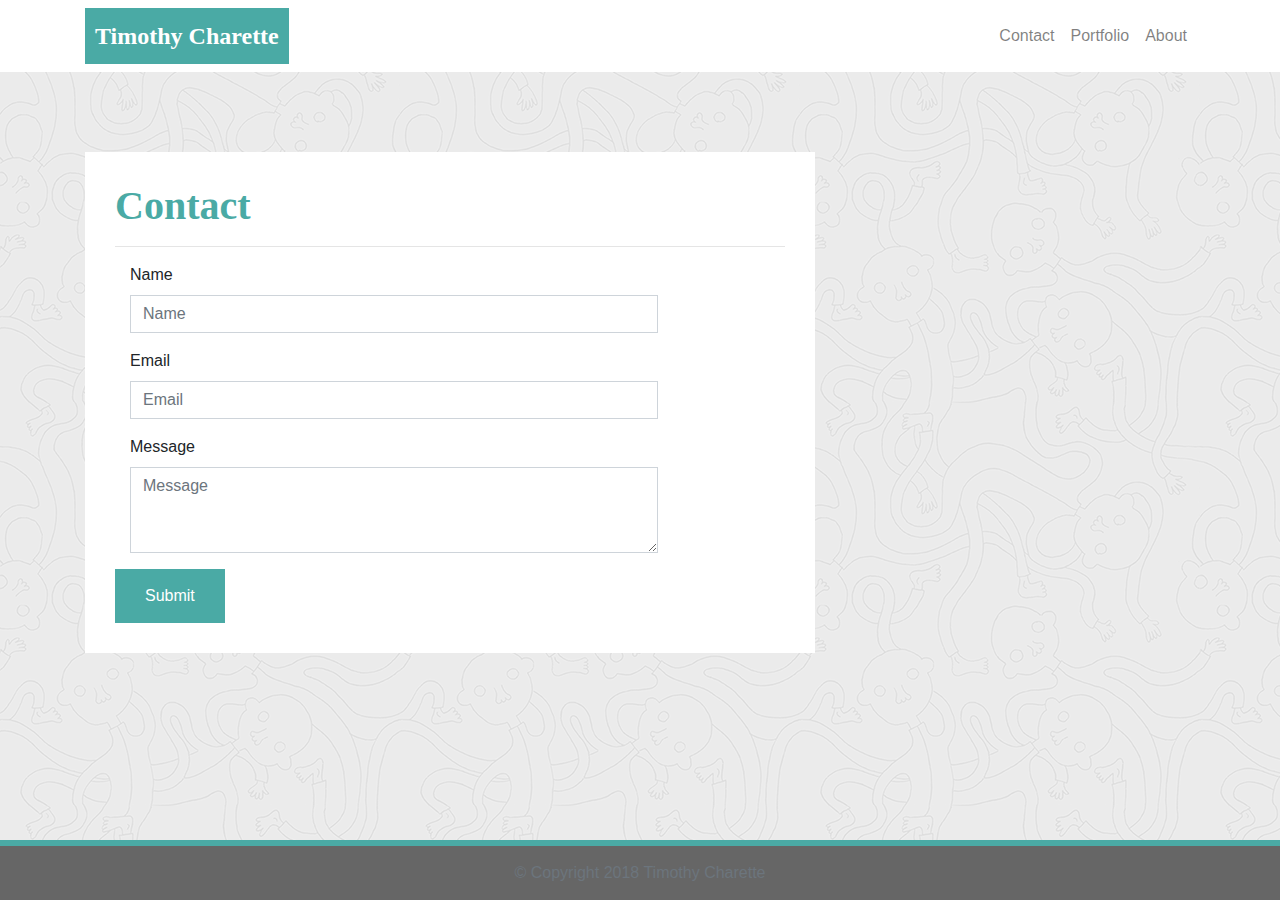
==== contact.html @ 37dba137 "edits" ====
<!DOCTYPE html>
<html lang="en-us">

<head>

  <meta charset="UTF-8">
  <meta name="viewport" content="width=device-width, initial-scale=1.0">
  <meta http-equiv="X-UA-Compatible" content="ie=edge">

  <title>TCharette-Contact</title>

  <!-- Boostrap Stylesheet -->
  <link rel="stylesheet" href="https://maxcdn.bootstrapcdn.com/bootstrap/4.0.0/css/bootstrap.min.css">

  <!-- Our own CSS stylesheet -->
  <link rel="stylesheet" href="assets/css/styles.css" media="screen">

</head>

<body>

  <nav class="navbar navbar-expand-lg navbar-light navbar-fixed-top">
    <div class="container">
      <!-- Brand and toggle get grouped for better mobile display -->
      <div class="navbar-header">
        <a class="navbar-brand" href="index.html" id="logo">Timothy Charette</a>
      </div>
      <button class="navbar-toggler collapsed ml-auto" data-toggle="collapse" data-target="#page-nav-collapse" aria-expanded="false">
          <span class="sr-only">Toggle navigation</span>
          <span class="icon-bar"></span>
          <span class="icon-bar"></span>
          <span class="icon-bar"></span>
        </button>
      <!-- Collect the nav links, forms, and other content for toggling -->
      <div class="collapse navbar-collapse" id="page-nav-collapse">
        <ul class="nav navbar-nav ml-auto">
          <li>
            <a class="nav-link" href="contact.html">Contact</a>
          </li>
          <li>
            <a class="nav-link" href="portfolio.html">Portfolio</a>
          </li>
          <li>
            <a class="nav-link" href="index.html">About</a>
          </li>
        </ul>
      </div>
      <!-- /.navbar-collapse -->
    </div>
    <!-- /.container -->
  </nav>
  <!-- End of navbar -->

  <!-- Start of container -->
  <main class="container">
    <section class="row">
      <div class="col-md-8">
        <form class="block form-horizontal">
          <h1 class="block-header">Contact</h1>
          <hr />
          <div class="form-group">
            <label for="name" class="col-sm-2 control-label">Name</label>
            <div class="col-sm-10">
              <input type="email" class="form-control" id="name" placeholder="Name">
            </div>
          </div>
          <div class="form-group">
            <label for="email" class="col-sm-2 control-label">Email</label>
            <div class="col-sm-10">
              <input type="password" class="form-control" id="email" placeholder="Email">
            </div>
          </div>
          <div class="form-group">
            <label class="col-sm-2 control-label" for="msg">Message</label>
            <div class="col-sm-10">
              <textarea id="msg" class="form-control" rows="3" placeholder="Message"></textarea>
            </div>
          </div>
          <button class="submit-btn">Submit</button>
        </form>
      </div>
    </section>
  </main>
  <!-- End of container -->

  <!-- Start of footer -->
  <footer class="footer">
    <div class="two-toned-footer-color"></div>
    <p class="text-muted text-muted-footer text-center">
      &copy; Copyright 2018 Timothy Charette
    </p>
  </footer>
  <!-- End of footer -->

  <!-- jQuery CDN -->
  <script type="text/javascript" src="https://cdnjs.cloudflare.com/ajax/libs/jquery/3.2.1/jquery.min.js"></script>

  <!-- Bootstrap CDN -->
  <script src="https://maxcdn.bootstrapcdn.com/bootstrap/4.0.0/js/bootstrap.min.js"></script>

</body>

</html>
---- assets/css/styles.css ----
/* --- STYLES FOR ALL PAGES --- */
body {
    /* Typography */
    font-family: Arial, "Helvetica Neue", Helvetica, sans-serif;
  
    /* Visual */
    background-image: url("../imgs/ignasi_pattern_s.png");
  }
  
  html {
    /* Positioning */
    position: relative;
  
    /* Box-model */
    min-height: 100%;
  }
  
  /* add space for fixed nav */
  main {
    margin: 80px 0;
  }
  
  /* create styles for use for all white main boxes */
  .block {
    background-color: #fff;
    padding: 30px;
    margin-bottom: 30px;
  }
  
  .block-header {
    /* Typography */
    color: #4aaaa5;
    font-family: Georgia, Times, "Times New Roman", serif;
    font-weight: bold;
  }
  
  /* NAV START */
  #logo {
    font-family: Georgia, Times, "Times New Roman", serif;
    padding: 10px;
    /* Typography */
    font-size: 24px;
    font-weight: bold;
    color: #fff;
    /* Visual */
    background: #4aaaa5;
  }
  
  /* override bootstrap hover color and border */
  .navbar-default .navbar-nav > li > a:hover {
    color: #4aaaa5;
  }
  
  .navbar {
    background: white;
    border: none;
  }
  
  /* media query for nav background color change */
  @media only screen and (max-width: 767px) {
    .navbar-header {
      background-color: #4aaaa5;
    }
  }
  /* END NAV */
  
  
  /* CONNECT W/ ME CSS */
  .connect-header {
    /* Typography */
    font-size: 25px;
  }
  
  .connect-photo {
    /* Box-model */
    width: 55px;
    height: 55px;
  }
  
  #images {
    /* Box-model */
    padding-top: 15px;
  
    /* Typography */
    text-align: center;
  }
  /* END CONNECT W/ ME */
  
  
  /* BEGIN FOOTER */
  .footer {
    /* Positioning */
    position: absolute;
    bottom: 0;
  
    /* Box-model */
    width: 100%;
    height: 60px;
  
    /* Visual */
    background-color: #666;
  }
  
  .text-muted-footer {
    /* Box-model */
    margin-top: 15px;
  
    /* Typography */
    color: #fff;
  }
  
  .two-toned-footer-color {
    /* Box-model */
    height: 6px;
    padding-top: 3px;
  
    /* Visual */
    background-color: #4aaaa5;
  }
  /* END FOOTER */
  /* --- END STYLES FOR ALL PAGES --- */
  
  /* --- PAGE-SPECIFIC STYLES --- */
  /* ABOUT-ME PAGE */
  .about-me-header {
    /* Positioning */
    margin-bottom: 33px;
    font-family: Georgia, Times, "Times New Roman", serif;
  
    /* Typography */
    font-size: 32px;
    font-weight: bold;
    color: #4aaaa5;
  }
  
  #about-image {
    /* Positioning */
    float: left;
    transition: transform .2s;
    /* Box-model */
    width: 200px;
    margin: 0 20px 10px 0;
  }

  #about-image:hover {
    transform: scale(1.5);
  }
  /* END ABOUT-ME PAGE */
  
  
  /* PORTFOLIO PAGE */
  .port-image {
    margin: 20px auto;
  }

  .portfolio-img-link {
    position: absolute;
    bottom: 40px;
    background-color: pink;
    width: 100%;
    text-align: center;
    overflow: hidden;
  }
  /* END PORTFOLIO PAGE */
  
  
  /* CONTACT FORM PAGE  */
  .form-control {
    /* give input boxes right angles */
    border-radius: 0;
  
    /* keep from horizontally resizing text area */
    min-width: 100%;
    max-width: 100%;
  }
  
  .submit-btn {
    /* Box-model */
    padding: 15px 30px;
    font-size: 16px;
    font-weight: lighter;
  
    /* Typography */
    color: #fff;
  
    /* Visual */
    background-color: #4aaaa5;
    border: 0;
  }
  
  .submit-btn:hover {
    opacity: .7;
  }
  
  /* END CONTACT FORM PAGE */
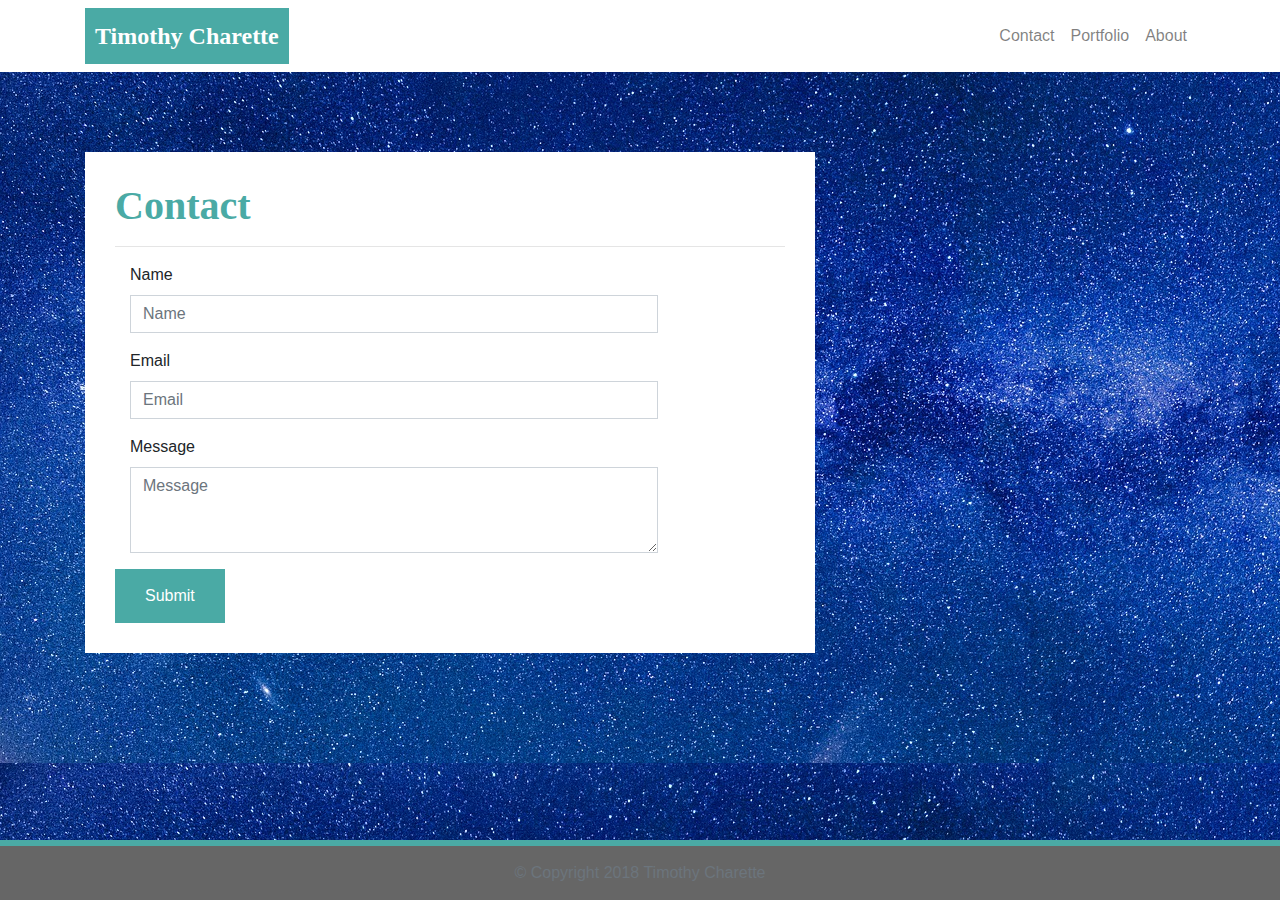
==== commit 2f7fc837: "edits" ====
--- a/contact.html
+++ b/contact.html
@@ -23,7 +23,7 @@
     <div class="container">
       <!-- Brand and toggle get grouped for better mobile display -->
       <div class="navbar-header">
-        <a class="navbar-brand" href="index.html" id="logo">Timothy Charette</a>
+        <a class="navbar-brand" href="https://github.com/charettetimothy" id="logo">Timothy Charette</a>
       </div>
       <button class="navbar-toggler collapsed ml-auto" data-toggle="collapse" data-target="#page-nav-collapse" aria-expanded="false">
           <span class="sr-only">Toggle navigation</span>
--- a/assets/css/styles.css
+++ b/assets/css/styles.css
@@ -4,7 +4,7 @@
     font-family: Arial, "Helvetica Neue", Helvetica, sans-serif;
   
     /* Visual */
-    background-image: url("../imgs/ignasi_pattern_s.png");
+    background-image: url("../imgs/milky-way.jpg");
   }
   
   html {
@@ -153,13 +153,22 @@
     margin: 20px auto;
   }
 
-  .portfolio-img-link {
+  .port-img-link {
     position: absolute;
     bottom: 40px;
-    background-color: pink;
+    background-color: #4aaaa5;
     width: 100%;
     text-align: center;
-    overflow: hidden;
+    color: white;
+    font-weight: bold;
+    height: 40px;
+    line-height: 40px;
+  }
+
+  .port-img-link:hover {
+    color: white;
+    text-decoration: none;
+    font-style: italic;
   }
   /* END PORTFOLIO PAGE */
   
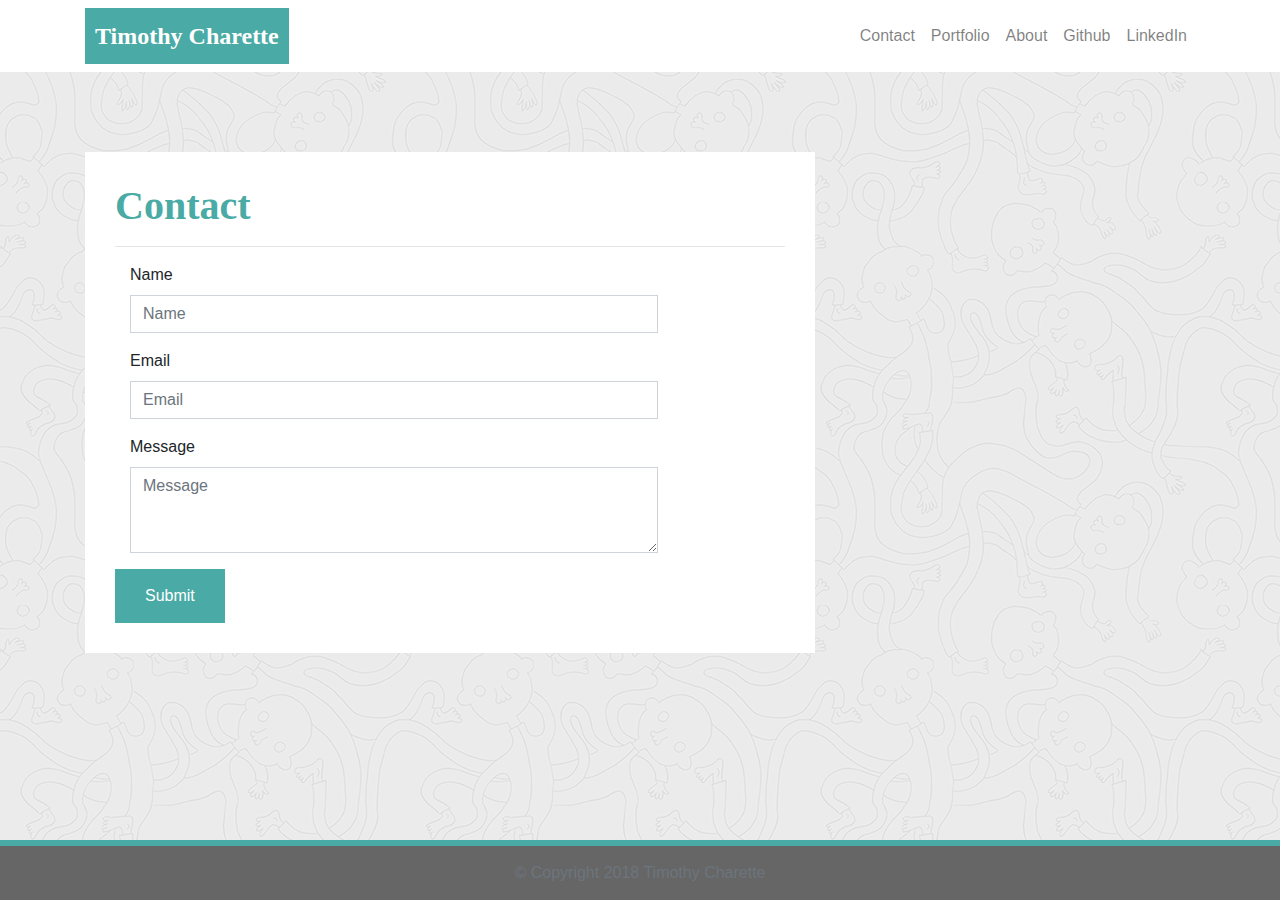
==== commit b5bf443d: "updates" ====
--- a/contact.html
+++ b/contact.html
@@ -23,10 +23,12 @@
     <div class="container">
       <!-- Brand and toggle get grouped for better mobile display -->
       <div class="navbar-header">
-        <a class="navbar-brand" href="https://github.com/charettetimothy" id="logo">Timothy Charette</a>
+        <a class="navbar-brand" href="index.html" id="logo">Timothy Charette</a>
       </div>
       <button class="navbar-toggler collapsed ml-auto" data-toggle="collapse" data-target="#page-nav-collapse" aria-expanded="false">
           <span class="sr-only">Toggle navigation</span>
+          <span class="icon-bar"></span>
+          <span class="icon-bar"></span>
           <span class="icon-bar"></span>
           <span class="icon-bar"></span>
           <span class="icon-bar"></span>
@@ -42,6 +44,12 @@
           </li>
           <li>
             <a class="nav-link" href="index.html">About</a>
+          </li>
+          <li>
+            <a class="nav-link" href="https://github.com/charettetimothy">Github</a>
+          </li>
+          <li>
+            <a class="nav-link" href="www.linkedin.com/in/timothy-charette-690b61167">LinkedIn</a>
           </li>
         </ul>
       </div>
--- a/assets/css/styles.css
+++ b/assets/css/styles.css
@@ -4,13 +4,12 @@
     font-family: Arial, "Helvetica Neue", Helvetica, sans-serif;
   
     /* Visual */
-    background-image: url("../imgs/milky-way.jpg");
+    background-image: url("../imgs/ignasi_pattern_s.png");
   }
   
   html {
     /* Positioning */
     position: relative;
-  
     /* Box-model */
     min-height: 100%;
   }
@@ -151,13 +150,15 @@
   /* PORTFOLIO PAGE */
   .port-image {
     margin: 20px auto;
+    width: 320px;
+    height: 350px;
   }
 
   .port-img-link {
     position: absolute;
-    bottom: 40px;
-    background-color: #4aaaa5;
-    width: 100%;
+    bottom: 80px;
+    background-color: #4aaaa5;
+    width: 91.2%;
     text-align: center;
     color: white;
     font-weight: bold;
@@ -165,7 +166,25 @@
     line-height: 40px;
   }
 
+  .port-img-link2 {
+    position: absolute;
+    bottom: 40px;
+    background-color: #4aaaa5;
+    width: 91.2%;
+    text-align: center;
+    color: white;
+    font-weight: bold;
+    height: 40px;
+    line-height: 40px;
+  }
+
   .port-img-link:hover {
+    color: white;
+    text-decoration: none;
+    font-style: italic;
+  }
+
+  .port-img-link2:hover {
     color: white;
     text-decoration: none;
     font-style: italic;
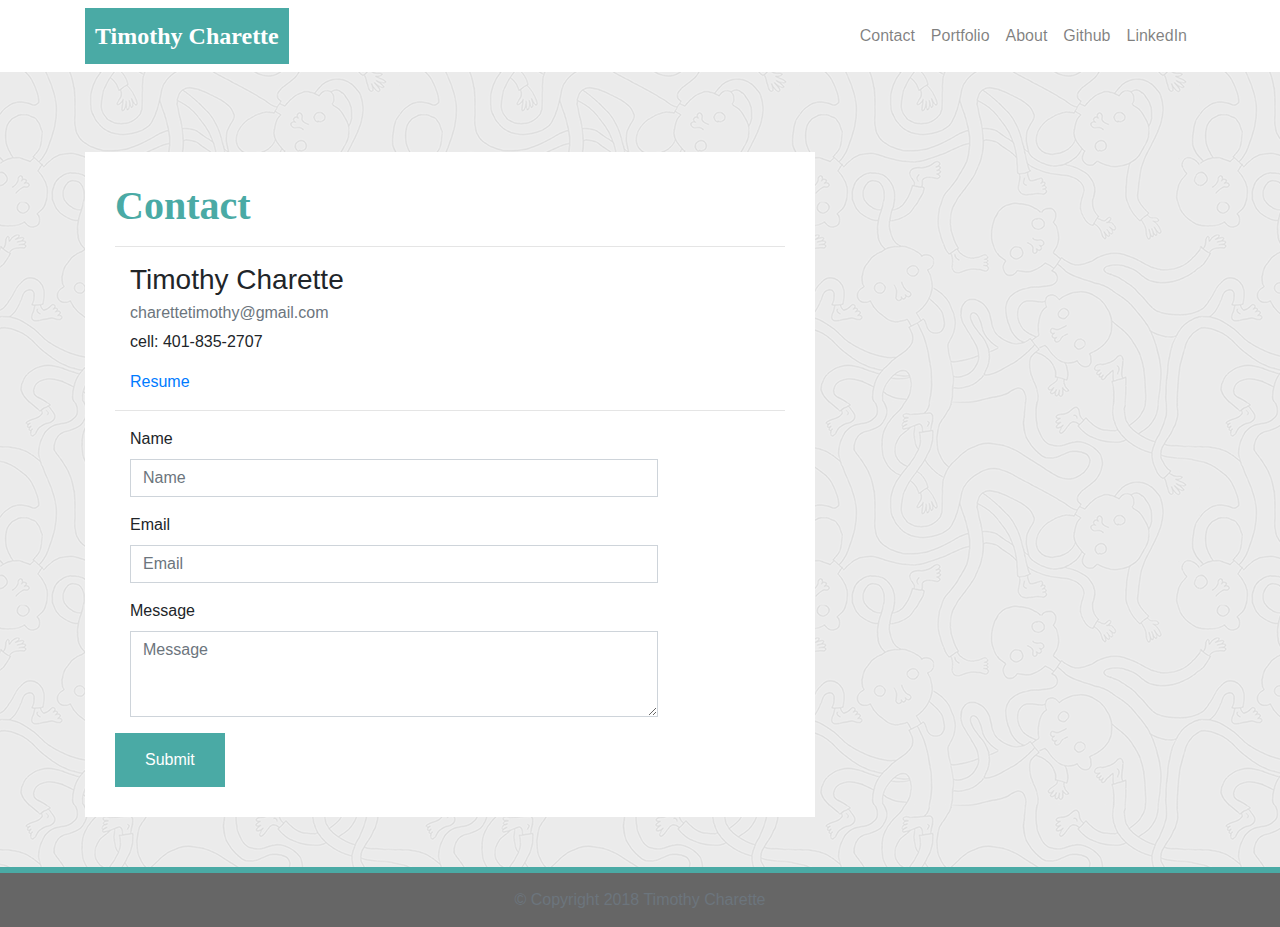
==== commit 865f488e: "edits" ====
--- a/contact.html
+++ b/contact.html
@@ -25,14 +25,15 @@
       <div class="navbar-header">
         <a class="navbar-brand" href="index.html" id="logo">Timothy Charette</a>
       </div>
-      <button class="navbar-toggler collapsed ml-auto" data-toggle="collapse" data-target="#page-nav-collapse" aria-expanded="false">
-          <span class="sr-only">Toggle navigation</span>
-          <span class="icon-bar"></span>
-          <span class="icon-bar"></span>
-          <span class="icon-bar"></span>
-          <span class="icon-bar"></span>
-          <span class="icon-bar"></span>
-        </button>
+      <button class="navbar-toggler collapsed ml-auto" data-toggle="collapse" data-target="#page-nav-collapse"
+        aria-expanded="false">
+        <span class="sr-only">Toggle navigation</span>
+        <span class="icon-bar"></span>
+        <span class="icon-bar"></span>
+        <span class="icon-bar"></span>
+        <span class="icon-bar"></span>
+        <span class="icon-bar"></span>
+      </button>
       <!-- Collect the nav links, forms, and other content for toggling -->
       <div class="collapse navbar-collapse" id="page-nav-collapse">
         <ul class="nav navbar-nav ml-auto">
@@ -49,7 +50,7 @@
             <a class="nav-link" href="https://github.com/charettetimothy">Github</a>
           </li>
           <li>
-            <a class="nav-link" href="www.linkedin.com/in/timothy-charette-690b61167">LinkedIn</a>
+            <a class="nav-link" href="https://linkedin.com/in/timothy-charette-690b61167">LinkedIn</a>
           </li>
         </ul>
       </div>
@@ -66,6 +67,17 @@
         <form class="block form-horizontal">
           <h1 class="block-header">Contact</h1>
           <hr />
+          <div class="container">
+              <div class="card" style="width: 18rem;">
+                <div class="card-body">
+                  <h3 class="card-title">Timothy Charette</h3>
+                  <h6 class="card-subtitle mb-2 text-muted">charettetimothy@gmail.com</h6>
+                  <p class="card-text">cell: 401-835-2707</p>
+                  <a href="./assets/imgs/Resume-1.pdf" class="card-link">Resume</a>
+                </div>
+              </div>
+            </div>
+            <hr>
           <div class="form-group">
             <label for="name" class="col-sm-2 control-label">Name</label>
             <div class="col-sm-10">
@@ -89,6 +101,8 @@
       </div>
     </section>
   </main>
+
+
   <!-- End of container -->
 
   <!-- Start of footer -->
@@ -108,4 +122,4 @@
 
 </body>
 
-</html>
+</html>--- a/assets/css/styles.css
+++ b/assets/css/styles.css
@@ -219,5 +219,14 @@
   .submit-btn:hover {
     opacity: .7;
   }
+
+  .card {
+    margin-left: 0;
+    border: none;
+  }
+
+  .card-body {
+    padding: 0;
+  }
   
   /* END CONTACT FORM PAGE */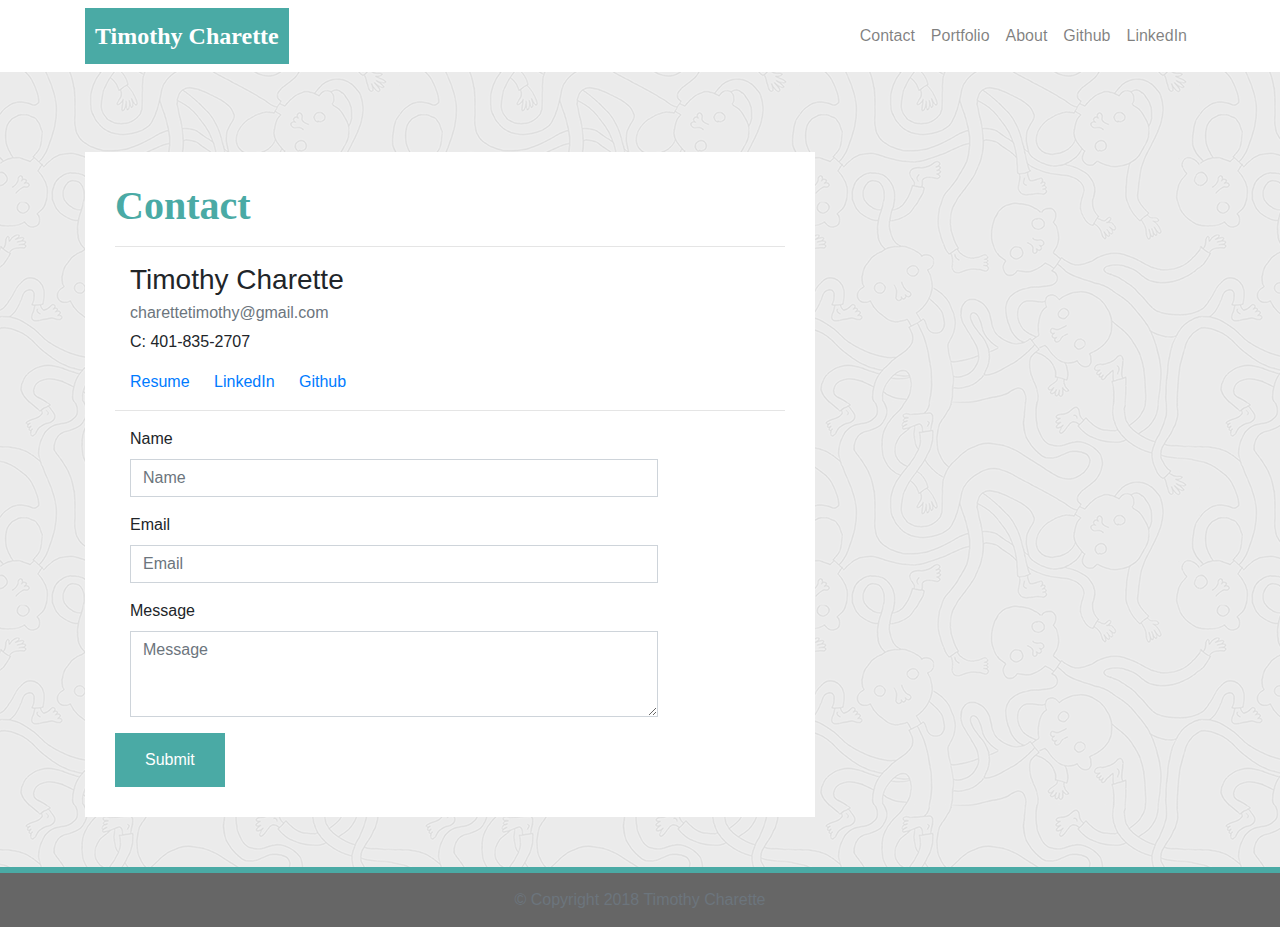
==== commit 25db3983: "edits" ====
--- a/contact.html
+++ b/contact.html
@@ -72,8 +72,10 @@
                 <div class="card-body">
                   <h3 class="card-title">Timothy Charette</h3>
                   <h6 class="card-subtitle mb-2 text-muted">charettetimothy@gmail.com</h6>
-                  <p class="card-text">cell: 401-835-2707</p>
+                  <p class="card-text">C: 401-835-2707</p>
                   <a href="./assets/imgs/Resume-1.pdf" class="card-link">Resume</a>
+                  <a href="https://linkedin.com/in/timothy-charette-690b61167" class="card-link">LinkedIn</a>
+                  <a href="https://github.com/charettetimothy" class="card-link">Github</a>
                 </div>
               </div>
             </div>
